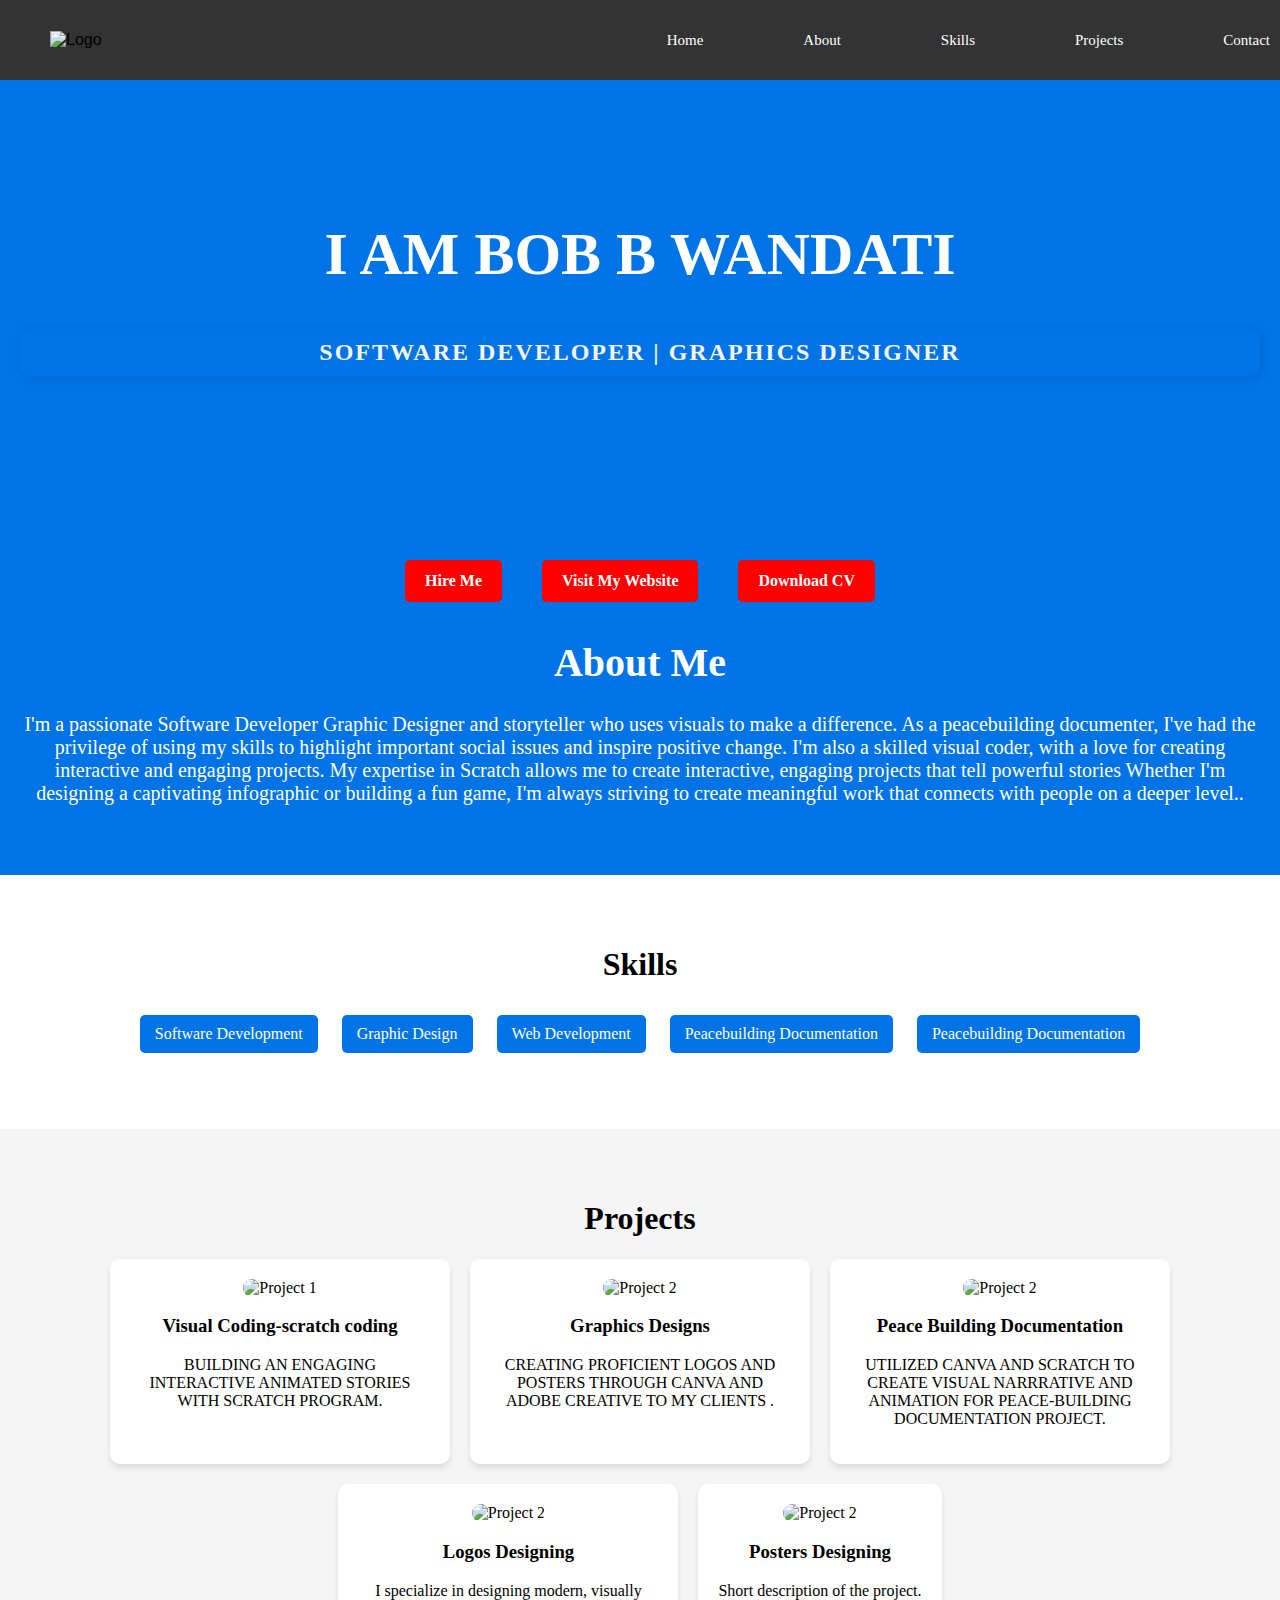
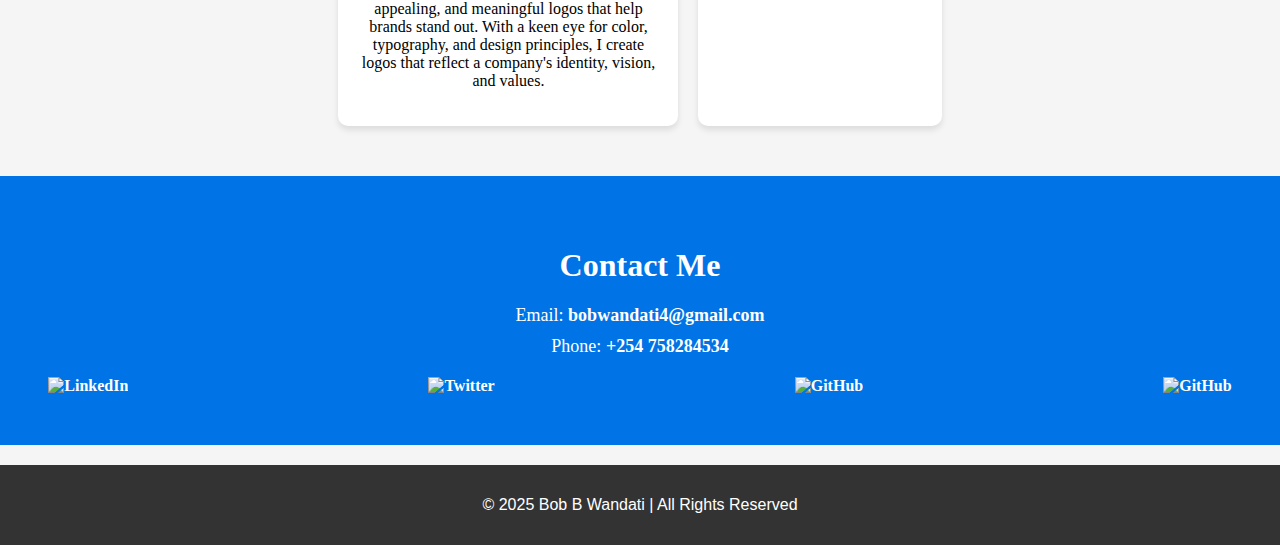
==== index.html @ 701328a1 "Update and rename bob.html to index.html" ====
<!DOCTYPE html>
<html lang="en">
<head>
    <meta charset="UTF-8">
    <meta name="viewport" content="width=device-width, initial-scale=1.0">
    <title>Portfolio - Bob B Wandati</title>
    <link rel="stylesheet" href="styles.css">
</head>
<body>
    <!-- Header Section -->
    <header>
        <div class="logo">
            <img src="Blue Modern Cyber Technology Logo.png" alt="Logo">
        </div>
        <nav>
            <ul>
                <li><a href="#home">Home</a></li>
                <li><a href="#about">About</a></li>
                <li><a href="#skills">Skills</a></li>
                <li><a href="#projects">Projects</a></li>
                <li><a href="#contact">Contact</a></li>
            </ul>
        </nav>
    </header>

    <!-- Home Section -->
    <section id="home" class="home">

        <div class="home-text">
            <h1>I AM BOB B WANDATI</h1>
            <h3 id="profession">Software Developer | Graphics Designer</h3>
        </div>
        
        
    </section>

    <!-- About Me Section -->
    <section id="about" class="about">
        <!-- Call to Action Buttons -->
        <div class="cta-buttons">
            <a href="https://sites.google.com/view/bobwandatiportfolio/home" class="btn">Hire Me</a>
            <a href="https://sites.google.com/view/wandatidesignhub/home" class="btn">Visit My Website</a>
            <a href="https://docs.google.com/document/d/1AGJ-Y9nCMlUKg-zZSNLIqFViucmyR55tr6EGC8L79cg/edit?usp=sharing" class="btn" download>Download CV</a>
        </div>
        <h1>About Me</h1>
        <p id="me">I'm a passionate Software Developer Graphic Designer and storyteller who uses visuals to make a difference. As a peacebuilding documenter, I've had the privilege of using my skills to highlight important social issues and inspire positive change. I'm also a skilled visual coder, with a love for creating interactive and engaging projects. My expertise in Scratch allows me to create interactive,
             engaging projects that tell powerful stories Whether 
             I'm designing a captivating infographic or building a fun game, I'm always striving to 
             create meaningful work that connects with people on a deeper level..</p>
             
            
    </section>

    <!-- Skills Section -->
    <section id="skills" class="skills">
        <h1>Skills</h1>
        <ul>
            <li>Software Development</li>
            <li>Graphic Design</li>
            <li>Web Development</li>
            <li>Peacebuilding Documentation</li>
            <li>Peacebuilding Documentation</li>
        </ul>
    </section>

    <!-- Projects Section -->
    <section id="projects" class="projects">
        <h1>Projects</h1>
        <div class="project-container">
            <div class="project-card">
                <img src="scratch.jpg" alt="Project 1">
                <h3>Visual Coding-scratch coding</h3>
                <p> BUILDING AN ENGAGING INTERACTIVE ANIMATED STORIES WITH SCRATCH PROGRAM.</p>
            </div>
            <div class="project-card">
                <img src="Yellow Blue Bold and Bright Sports News Facebook Video.jpg" alt="Project 2">
                <h3>Graphics Designs</h3>
                <p>CREATING PROFICIENT LOGOS AND POSTERS THROUGH CANVA AND ADOBE CREATIVE  TO MY CLIENTS .</p>
            </div>
            <div class="project-card">
                <img src="https://macmillan-dam.captureweb.co.uk/cdn/macmillan/previews/439664/d2600cec4c0f09bf8e6187a83a066343/0/14665546cf5662d409143d004ffc0c54/131898933.jpg" alt="Project 2">
                <h3>Peace Building Documentation</h3>
                <p>UTILIZED CANVA AND SCRATCH TO CREATE VISUAL NARRRATIVE  AND ANIMATION FOR PEACE-BUILDING DOCUMENTATION PROJECT.</p>
            </div>
            <div class="project-card">
                <img src="THE MASSAI GREATEST SACRIFICE.jpg" alt="Project 2">
                <h3>Logos Designing</h3>
                <p>I specialize in designing modern, visually appealing, and meaningful logos that help brands stand out. With a keen eye for color, typography, and design principles, I create logos that reflect a company's identity, vision, and values.</p>
            </div>
            <div class="project-card">
                <img src="download (1).jpg" alt="Project 2">
                <h3>Posters Designing</h3>
                <p>Short description of the project.</p>
            </div>
        </div>
    </section>

    <!-- Contact Section -->
    <!-- Contact Section -->
<section id="contact" class="contact">
    <h1>Contact Me</h1>
    <p>Email: <a href="mailto:bobwandati@example.com">bobwandati4@gmail.com</a></p>
    <p>Phone: <a href="tel:+254712345678">+254 758284534</a></p>

    <!-- Social Media Icons -->
    <div class="social-icons">
        <a href="https://www.linkedin.com/in/bob-wandati-149071333?utm_source=share&utm_
        campaign=share_via&utm_content=profile&utm_medium=android_app" target="_blank">
            <img src="linkedin-removebg-preview.png" alt="LinkedIn">
        </a>
        <a href="https://www.tiktok.com/@wandatitechhub?_t=8rXtpldW6x5&_r=1" target="_blank">
            <img src="tiktok-removebg-preview.png" alt="Twitter" height="20px" width="20px">
        </a>
        <a href="https://wa.link/qvybw0" target="_blank">
            <img src="whatsap-removebg-preview.png" alt="GitHub">
        </a>
        <a href="https://www.instagram.com/bobwandati4/profilecard/?igsh=Z3pnNm1ocTF1aHZ0" target="_blank">
            <img src="instagram_icon-removebg-preview.png" alt="GitHub">
        </a>
    </div>
</section>


    <!-- Footer Section -->
    <footer>
        <p>&copy; 2025 Bob B Wandati | All Rights Reserved</p>
    </footer>
</body>
</html>
---- styles.css ----
/* General Styles */
body {
  font-family: Arial, sans-serif;
  margin: 0;
  padding: 0;
  background-color: #f5f5f5;
}

/* Header */
header {
  display: flex;
  justify-content: space-between;
  align-items: center;
  background-color: #333;
  padding: 15px 50px;
  position: fixed;
  width: 100%;
  top: 0;
  left: 0;
  z-index: 100;
}

.logo img {
  height: 50px;
}

nav ul {
  list-style: none;
  display: flex;
  gap: 10px;
  margin-left: 100px;
}

nav ul li {
  display: inline;
  margin-left: 30px;
}

nav ul li a {
  color: white;
  text-decoration: none;
  font-size: 16px;
  margin-right: 60px;
  gap: 5px;
  font-family: "Times New Roman", Times, serif;
  font-size: 15px;
}

nav ul li a:hover {
  color: #0073e6;
  background-color: darkred;
}

/* Home Section */
.home {
  text-align: center;
  background-color: #0073e6;
  color: white;
  padding: 100px 20px;
  margin-top: 80px;
  font-family: Cambria, Cochin, Georgia, Times, "Times New Roman", serif;
  font-size: 30px;
}

.profile-img {
  width: 150px;
  height: 150px;
  border-radius: 50%;
  margin-bottom: 20px;
}

/* About Section */
.about {
  text-align: center;
  background-color: #0073e6;
  color: white;
  padding: 50px 20px;
  margin: 0;
  font-size: 20px;
  font-family: Cambria, Cochin, Georgia, Times, "Times New Roman", serif;
}

/* Skills Section */
.skills {
  text-align: center;
  padding: 50px 20px;
  background-color: white;
  font-family: Cambria, Cochin, Georgia, Times, "Times New Roman", serif;
}

.skills ul {
  list-style: none;
  padding: 0;
}

.skills ul li {
  display: inline-block;
  margin: 10px;
  background: #0073e6;
  color: white;
  padding: 10px 15px;
  border-radius: 5px;
}

/* Projects Section */
.projects {
  text-align: center;
  padding: 50px 20px;
  background-color: #f5f5f5;
  font-family: Cambria, Cochin, Georgia, Times, "Times New Roman", serif;
}

.project-container {
  display: flex;
  justify-content: center;
  gap: 20px;
  flex-wrap: wrap;
}

.project-card {
  background: white;
  padding: 20px;
  border-radius: 10px;
  box-shadow: 0px 4px 6px rgba(0, 0, 0, 0.1);
  max-width: 300px;
  gap: 10px;
}

.project-card img {
  width: 100%;
  border-radius: 10px;
}

/* Contact Section */
/* Contact Section */
.contact {
  text-align: center;
  background-color: #0073e6;
  color: white;
  padding: 50px 20px;
  font-family: Cambria, Cochin, Georgia, Times, "Times New Roman", serif;
}

.contact p {
  font-size: 18px;
  margin: 10px 0;
}

.contact a {
  color: white;
  text-decoration: none;
  font-weight: bold;
}

.contact a:hover {
  text-decoration: underline;
}

/* Social Media Icons */
.social-icons {
  display: flex;
  justify-content: center;  /* Centers the icons */
  gap: 300px;  /* Increased space between icons */
  margin-top: 20px;
}

.social-icons a {
  display: inline-block;
}

.social-icons img {
  width: 40px;
  height: 40px;
  transition: transform 0.3s ease-in-out;
}

.social-icons img:hover {
  transform: scale(1.1);
}


/* Footer */
footer {
  text-align: center;
  background: #333;
  color: white;
  padding: 15px;
  margin-top: 20px;
}
/*home page paragraph*/
#profession {
  font-size: 24px;
  font-weight: bold;
  color: #f5f5f5;
  text-transform: uppercase;
  text-align: center;
  letter-spacing: 2px;
  margin-top: 10px;
  background-color: #0073e6;
  padding: 10px 20px;
  border-radius: 10px;
  box-shadow: 2px 2px 10px rgba(0, 0, 0, 0.1);
}
/*about me paragraph*/
#me {
  font-family: "Times New Roman", Times, serif;
  font-size: 20px;
}
/* CTA Buttons */
/* Center the CTA Buttons */
.cta-buttons {
  display: flex;
  justify-content: center; /* Centers the buttons horizontally */
  gap: 20px; /* Adds space between the buttons */
  margin-top: 0px;
}

/* Common Button Styling */
.cta-buttons .btn {
  display: inline-block;
  background-color: red;
  color: white;
  padding: 12px 20px;
  margin: 10px;
  text-decoration: none;
  font-size: 16px;
  font-weight: bold;
  border-radius: 5px;
  transition: 0.3s ease;
}

/* Hover Effect */
.cta-buttons .btn:hover {
  background-color: darkred;
}
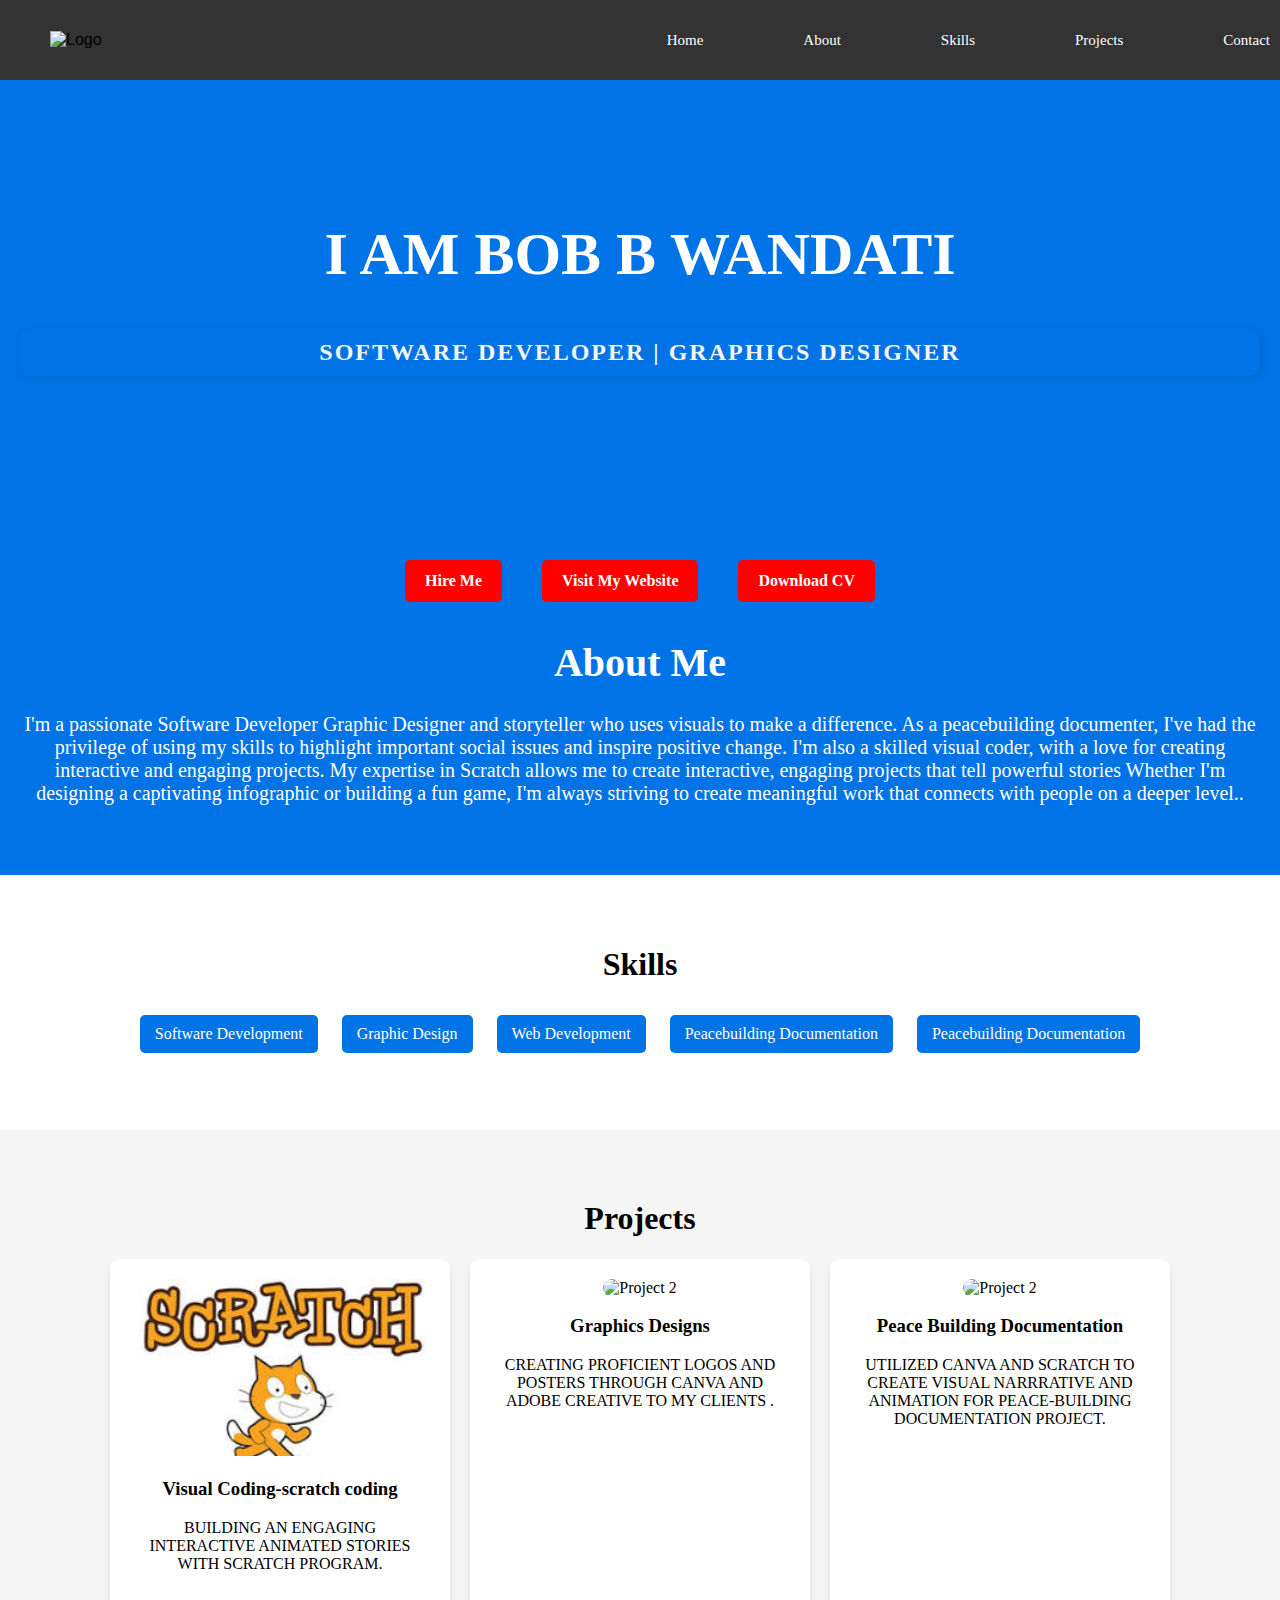
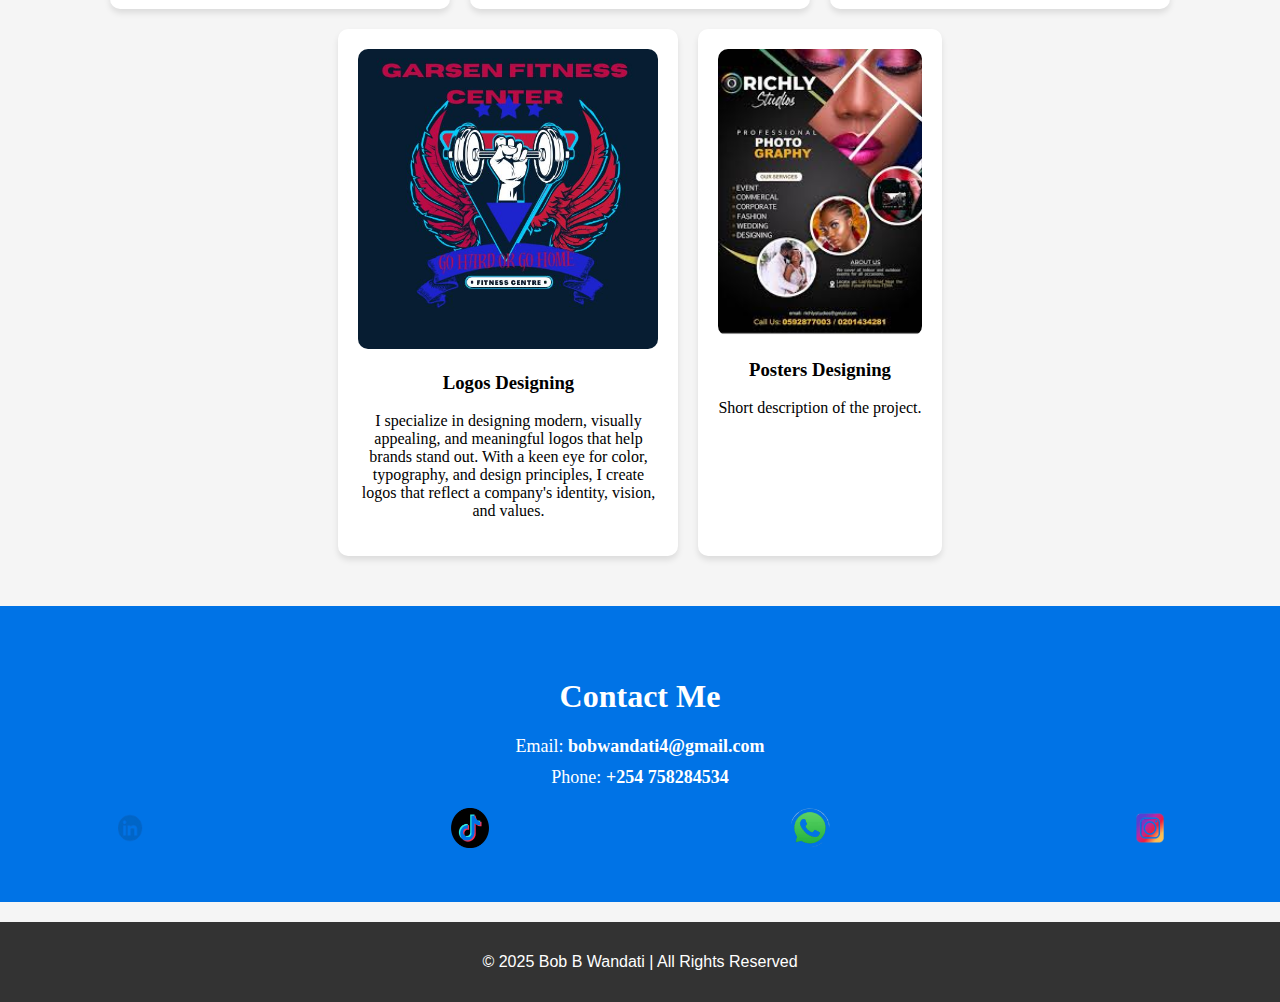
==== commit d5b4868a: "Update index.html" ====
--- a/index.html
+++ b/index.html
@@ -10,7 +10,7 @@
     <!-- Header Section -->
     <header>
         <div class="logo">
-            <img src="Blue Modern Cyber Technology Logo.png" alt="Logo">
+            <img src="https://github.com/BOBWANDATI/port/blob/main/Blue%20Modern%20Cyber%20Technology%20Logo.png" alt="Logo">
         </div>
         <nav>
             <ul>
@@ -73,7 +73,7 @@
                 <p> BUILDING AN ENGAGING INTERACTIVE ANIMATED STORIES WITH SCRATCH PROGRAM.</p>
             </div>
             <div class="project-card">
-                <img src="Yellow Blue Bold and Bright Sports News Facebook Video.jpg" alt="Project 2">
+                <img src="https://github.com/BOBWANDATI/port/blob/main/Yellow%20Blue%20Bold%20and%20Bright%20Sports%20News%20Facebook%20Video.jpg?raw=true" alt="Project 2">
                 <h3>Graphics Designs</h3>
                 <p>CREATING PROFICIENT LOGOS AND POSTERS THROUGH CANVA AND ADOBE CREATIVE  TO MY CLIENTS .</p>
             </div>
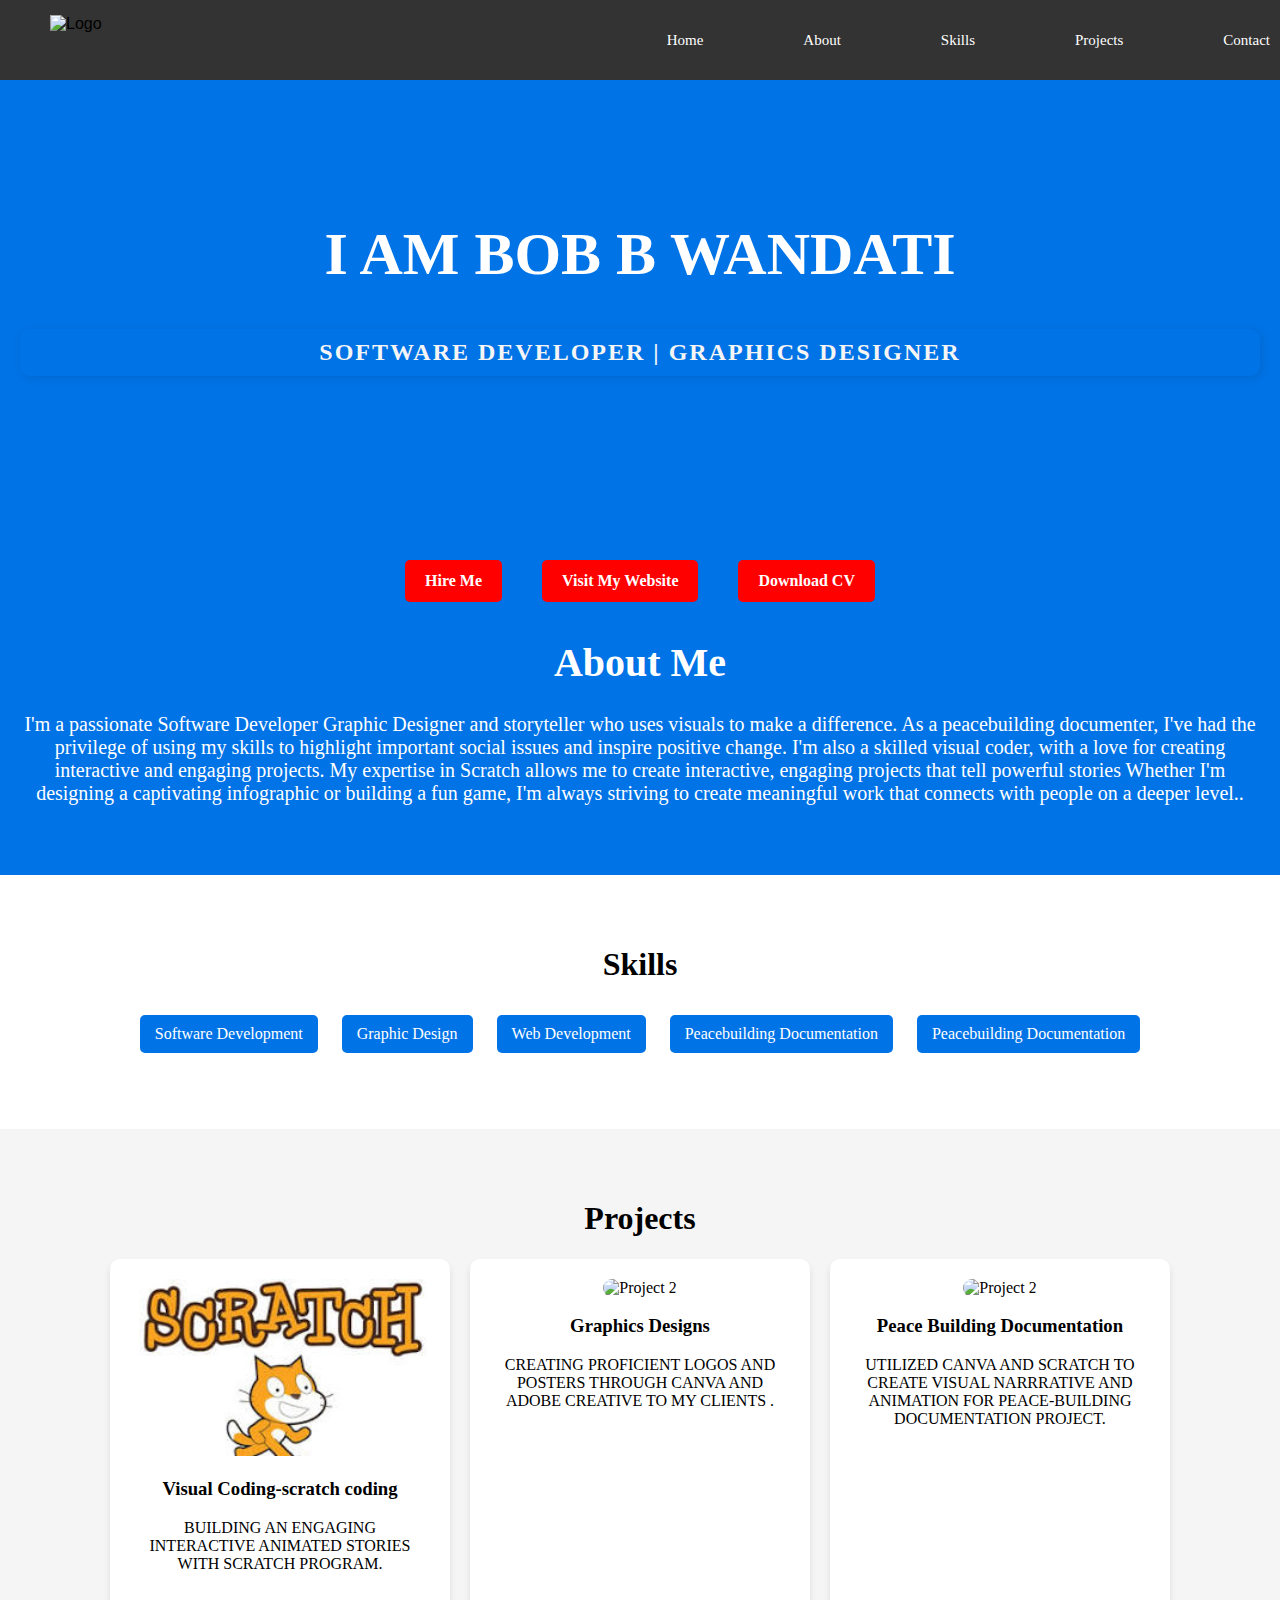
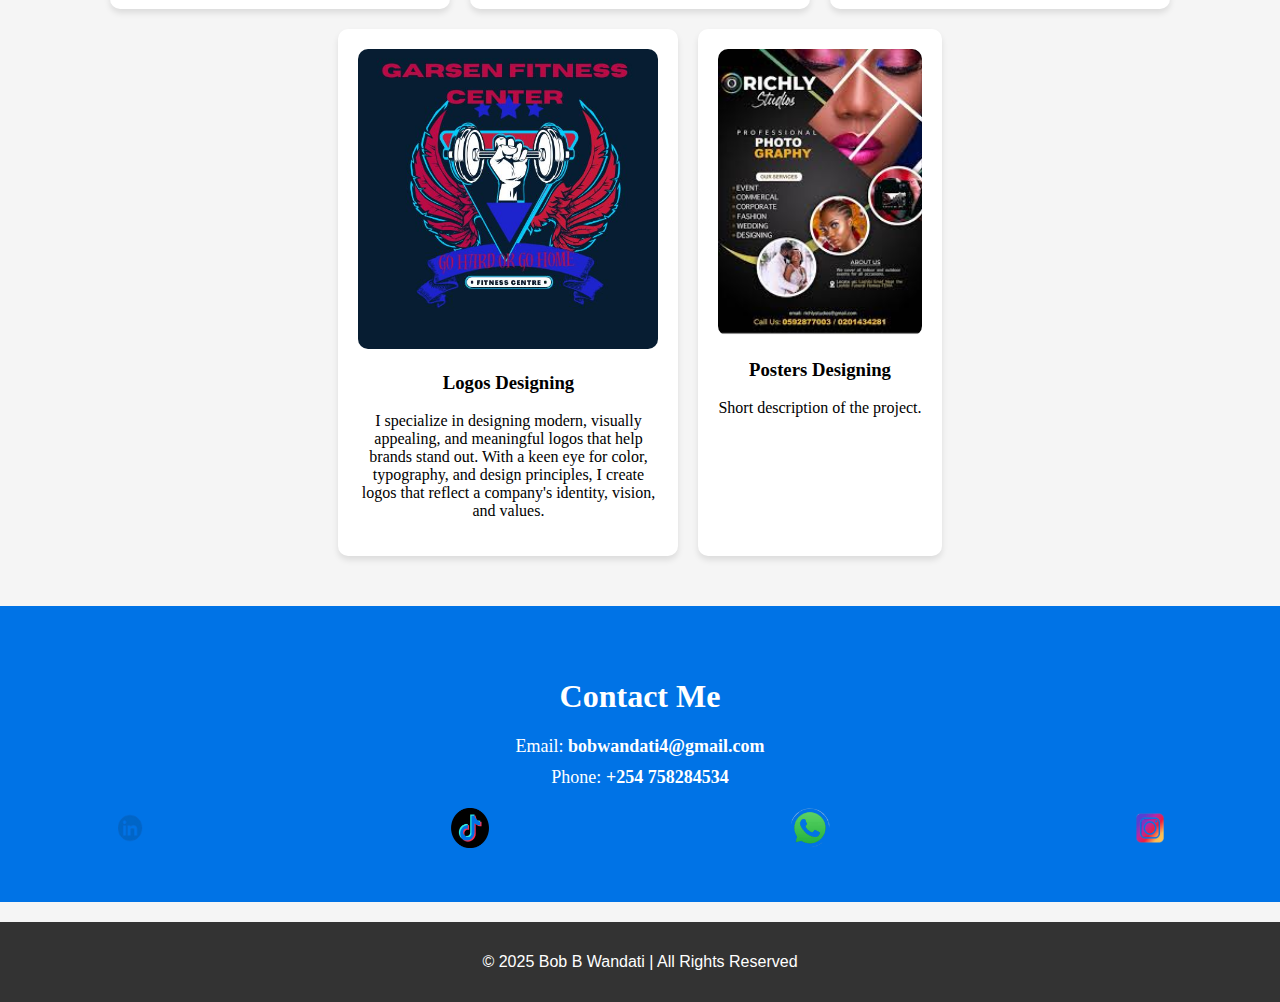
==== commit 6e03b07e: "Update index.html" ====
--- a/index.html
+++ b/index.html
@@ -10,17 +10,22 @@
     <!-- Header Section -->
     <header>
         <div class="logo">
-            <img src="https://github.com/BOBWANDATI/port/blob/main/Blue%20Modern%20Cyber%20Technology%20Logo.png" alt="Logo">
+            <img src="https://github.com/BOBWANDATI/port/blob/main/Blue%20Modern%20Cyber%20Technology%20Logo.png?raw=true" alt="Logo">
         </div>
-        <nav>
-            <ul>
-                <li><a href="#home">Home</a></li>
-                <li><a href="#about">About</a></li>
-                <li><a href="#skills">Skills</a></li>
-                <li><a href="#projects">Projects</a></li>
-                <li><a href="#contact">Contact</a></li>
-            </ul>
-        </nav>
+       <nav>
+        <div class="menu-toggle" id="mobile-menu">
+            <span class="bar"></span>
+            <span class="bar"></span>
+            <span class="bar"></span>
+        </div>
+        <ul class="nav-links">
+            <li><a href="#home">Home</a></li>
+            <li><a href="#about">About</a></li>
+            <li><a href="#skills">Skills</a></li>
+            <li><a href="#projects">Projects</a></li>
+            <li><a href="#contact">Contact</a></li>
+        </ul>
+    </nav>
     </header>
 
     <!-- Home Section -->
--- a/styles.css
+++ b/styles.css
@@ -8,22 +8,23 @@
 
 /* Header */
 header {
-  display: flex;
-  justify-content: space-between;
-  align-items: center;
-  background-color: #333;
-  padding: 15px 50px;
-  position: fixed;
-  width: 100%;
-  top: 0;
-  left: 0;
-  z-index: 100;
+    display: flex;
+    justify-content: space-between;
+    align-items: center;
+    background-color: #333;
+    padding: 15px 50px;
+    position: fixed;
+    width: 100%;
+    top: 0;
+    left: 0;
+    z-index: 100;
 }
 
 .logo img {
-  height: 50px;
-}
-
+    height: 50px; /* Ensure the logo has a fixed height */
+    width: auto; /* Maintain aspect ratio */
+    display: block; /* Ensure the image is displayed as a block element */
+}
 nav ul {
   list-style: none;
   display: flex;
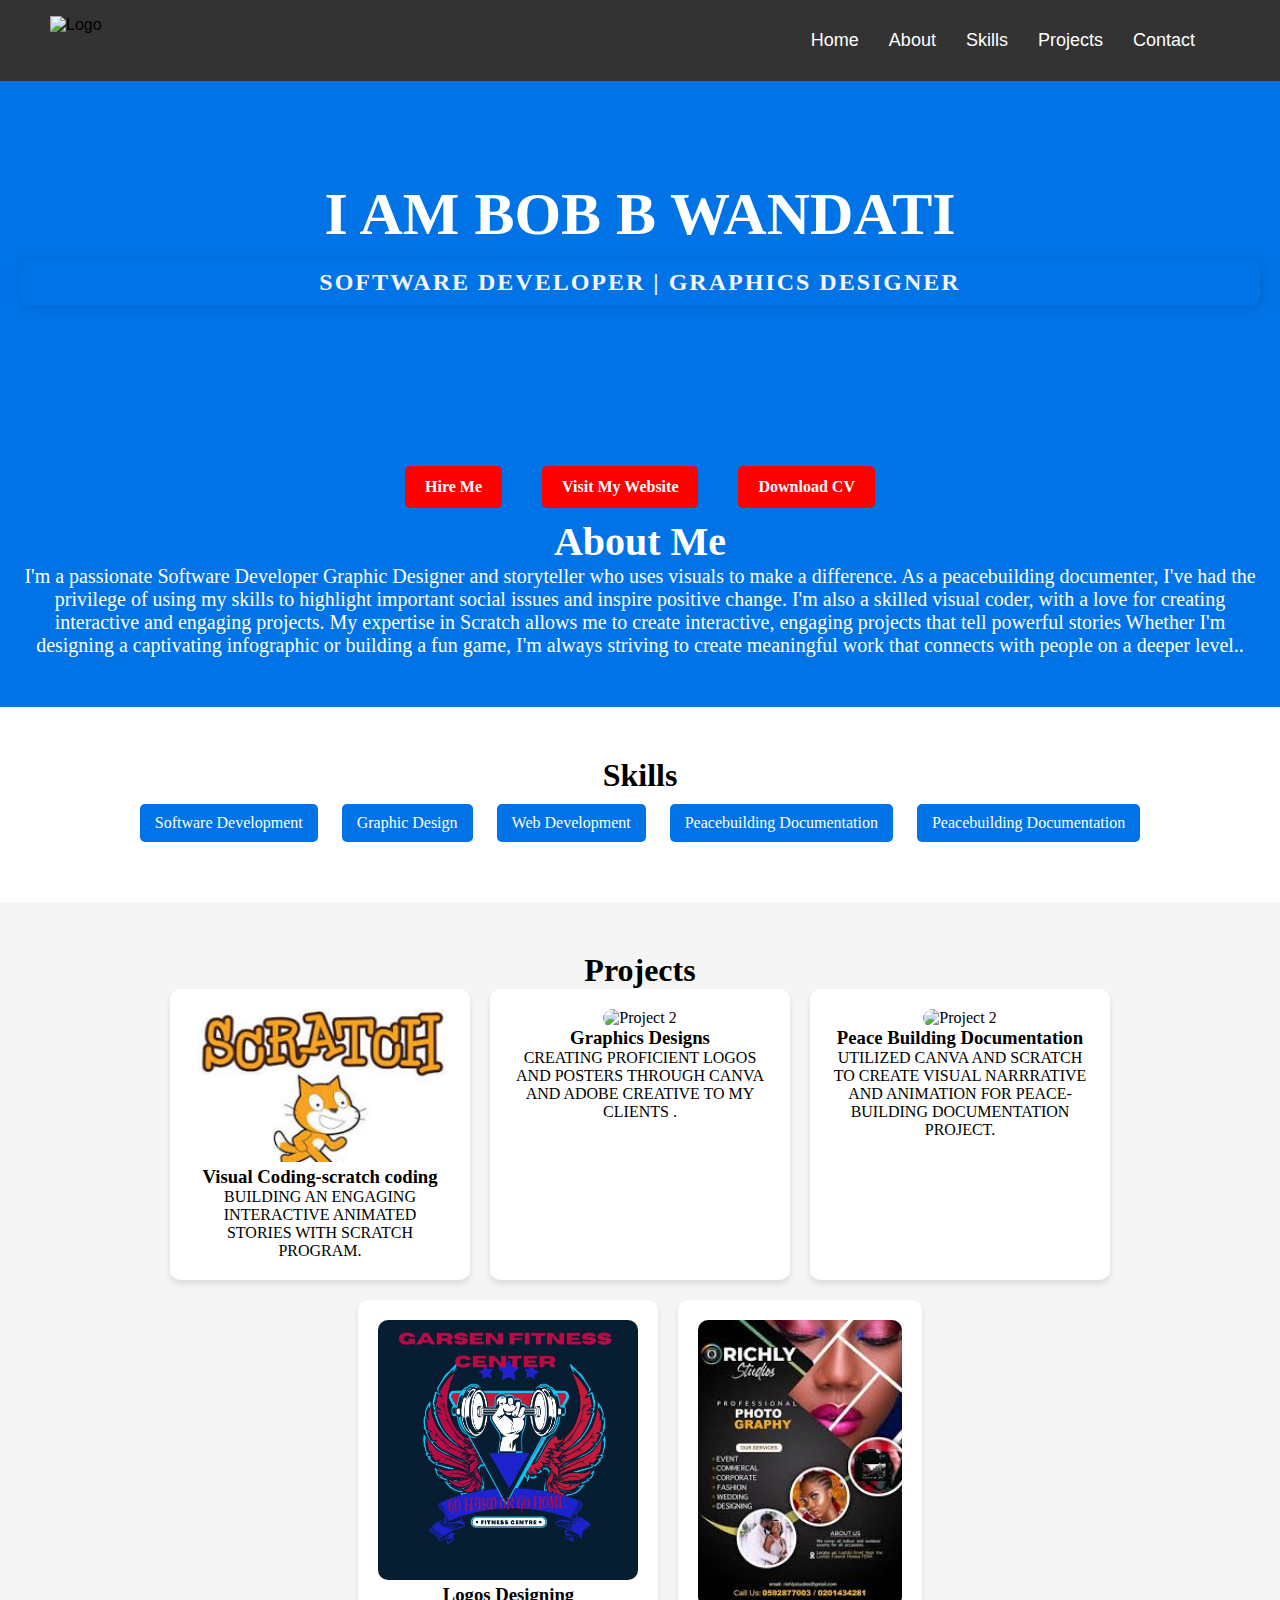
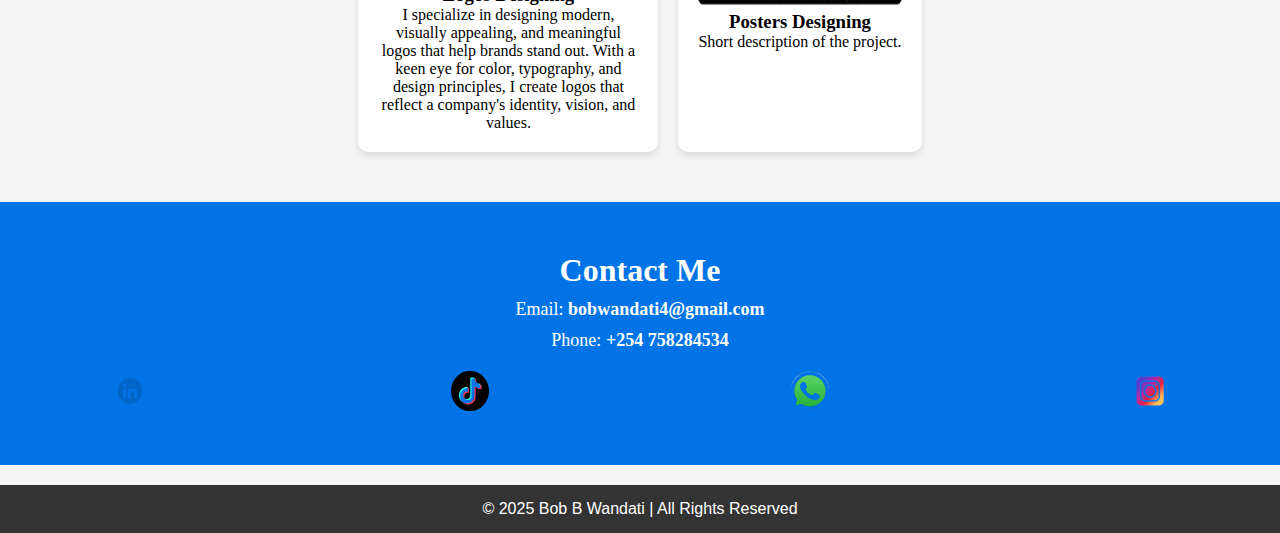
==== commit 41c3de46: "Update index.html" ====
--- a/index.html
+++ b/index.html
@@ -130,5 +130,11 @@
     <footer>
         <p>&copy; 2025 Bob B Wandati | All Rights Reserved</p>
     </footer>
+     <!-- JavaScript for Toggle Menu -->
+    <script>
+        document.getElementById("mobile-menu").addEventListener("click", function() {
+            document.getElementById("nav-links").classList.toggle("active");
+        });
+    </script>
 </body>
 </html>
--- a/styles.css
+++ b/styles.css
@@ -25,32 +25,83 @@
     width: auto; /* Maintain aspect ratio */
     display: block; /* Ensure the image is displayed as a block element */
 }
-nav ul {
-  list-style: none;
-  display: flex;
-  gap: 10px;
-  margin-left: 100px;
-}
-
-nav ul li {
-  display: inline;
-  margin-left: 30px;
-}
-
-nav ul li a {
-  color: white;
-  text-decoration: none;
-  font-size: 16px;
-  margin-right: 60px;
-  gap: 5px;
-  font-family: "Times New Roman", Times, serif;
-  font-size: 15px;
-}
-
-nav ul li a:hover {
-  color: #0073e6;
-  background-color: darkred;
-}
+/* Reset styles */
+* {
+    margin: 0;
+    padding: 0;
+    box-sizing: border-box;
+}
+
+body {
+    font-family: Arial, sans-serif;
+}
+
+/* Navigation Bar */
+nav {
+    display: flex;
+    justify-content: space-between;
+    align-items: center;
+    padding: 15px 20px;
+    background: #333;
+    position: relative;
+}
+
+.nav-links {
+    list-style: none;
+    display: flex;
+}
+
+.nav-links li {
+    margin: 0 15px;
+}
+
+.nav-links a {
+    color: white;
+    text-decoration: none;
+    font-size: 18px;
+}
+
+/* Hamburger Menu Button */
+.menu-toggle {
+    display: none;
+    flex-direction: column;
+    cursor: pointer;
+}
+
+.bar {
+    width: 30px;
+    height: 4px;
+    background: white;
+    margin: 5px 0;
+    border-radius: 3px;
+}
+
+/* Responsive Design */
+@media screen and (max-width: 768px) {
+    .menu-toggle {
+        display: flex;
+    }
+
+    .nav-links {
+        display: none;
+        flex-direction: column;
+        width: 100%;
+        background: #333;
+        position: absolute;
+        top: 60px;
+        left: 0;
+        text-align: center;
+    }
+
+    .nav-links.active {
+        display: flex;
+    }
+
+    .nav-links li {
+        padding: 10px 0;
+    }
+}
+
 
 /* Home Section */
 .home {
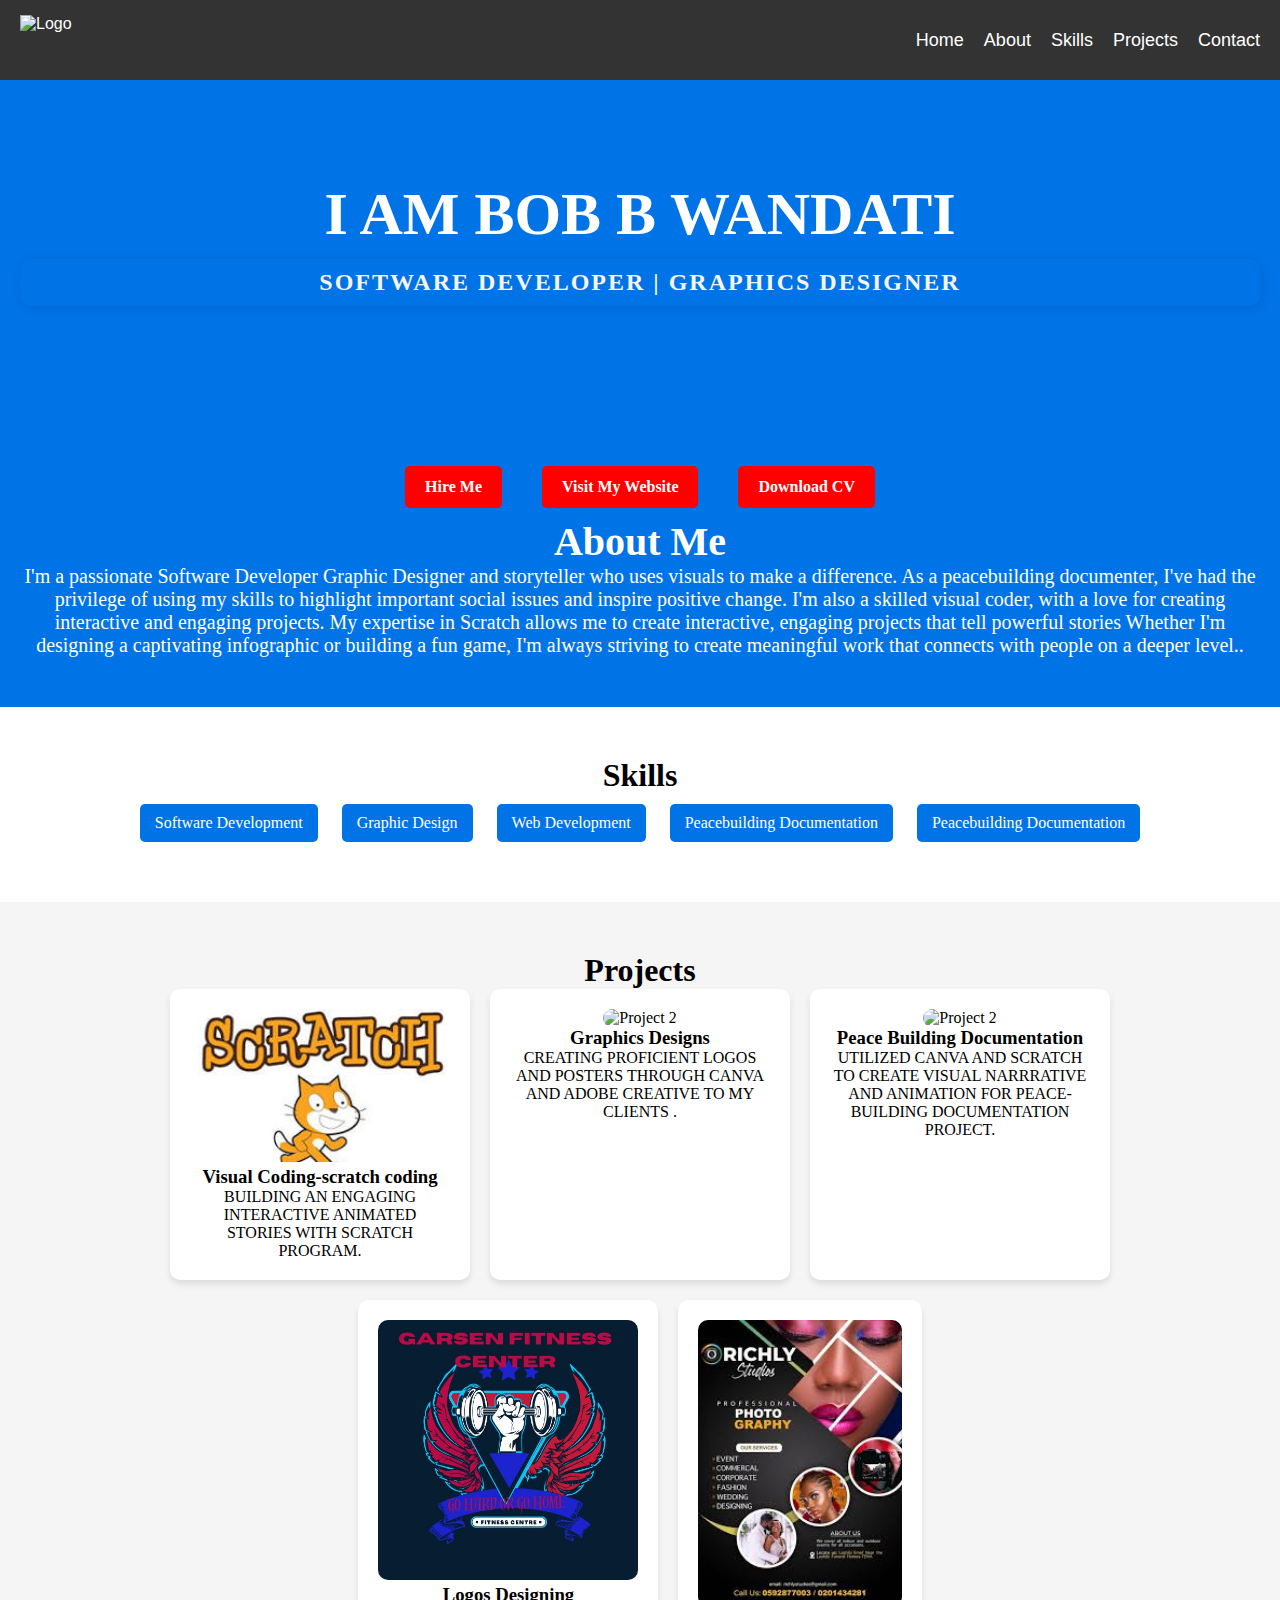
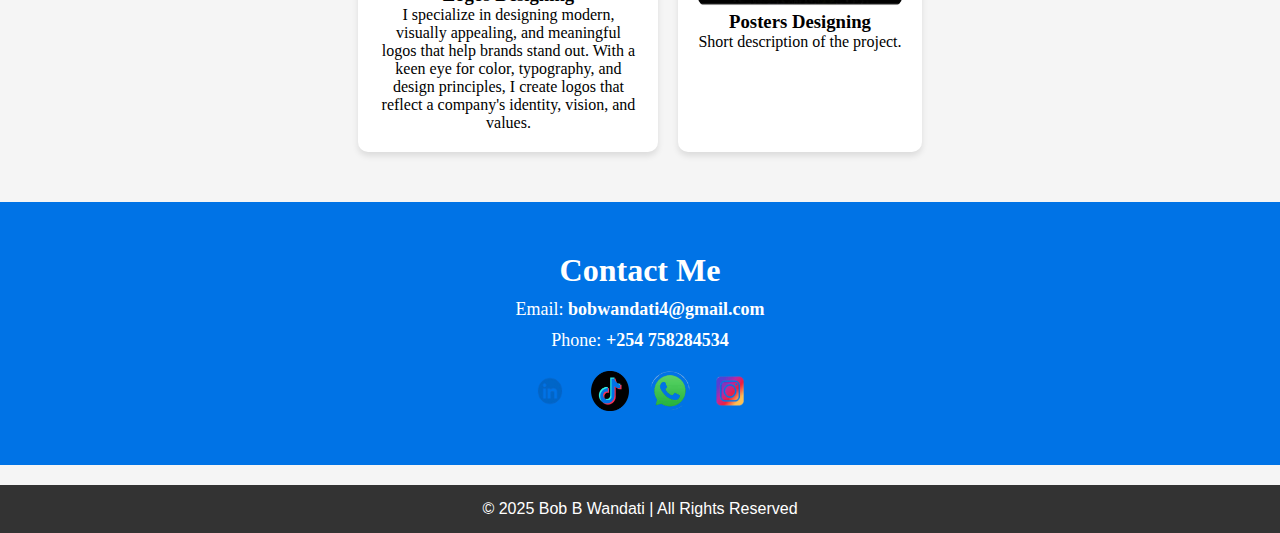
==== commit 68c7ec17: "Update index.html" ====
--- a/index.html
+++ b/index.html
@@ -130,11 +130,6 @@
     <footer>
         <p>&copy; 2025 Bob B Wandati | All Rights Reserved</p>
     </footer>
-     <!-- JavaScript for Toggle Menu -->
-    <script>
-        document.getElementById("mobile-menu").addEventListener("click", function() {
-            document.getElementById("nav-links").classList.toggle("active");
-        });
-    </script>
+    <script>script.js</script>
 </body>
 </html>
--- a/styles.css
+++ b/styles.css
@@ -37,70 +37,6 @@
 }
 
 /* Navigation Bar */
-nav {
-    display: flex;
-    justify-content: space-between;
-    align-items: center;
-    padding: 15px 20px;
-    background: #333;
-    position: relative;
-}
-
-.nav-links {
-    list-style: none;
-    display: flex;
-}
-
-.nav-links li {
-    margin: 0 15px;
-}
-
-.nav-links a {
-    color: white;
-    text-decoration: none;
-    font-size: 18px;
-}
-
-/* Hamburger Menu Button */
-.menu-toggle {
-    display: none;
-    flex-direction: column;
-    cursor: pointer;
-}
-
-.bar {
-    width: 30px;
-    height: 4px;
-    background: white;
-    margin: 5px 0;
-    border-radius: 3px;
-}
-
-/* Responsive Design */
-@media screen and (max-width: 768px) {
-    .menu-toggle {
-        display: flex;
-    }
-
-    .nav-links {
-        display: none;
-        flex-direction: column;
-        width: 100%;
-        background: #333;
-        position: absolute;
-        top: 60px;
-        left: 0;
-        text-align: center;
-    }
-
-    .nav-links.active {
-        display: flex;
-    }
-
-    .nav-links li {
-        padding: 10px 0;
-    }
-}
 
 
 /* Home Section */
@@ -120,6 +56,82 @@
   border-radius: 50%;
   margin-bottom: 20px;
 }
+/* styles.css */
+body {
+    font-family: Arial, sans-serif;
+    margin: 0;
+    padding: 0;
+}
+
+header {
+    display: flex;
+    justify-content: space-between;
+    align-items: center;
+    background-color: #333;
+    padding: 15px 20px;
+    color: white;
+}
+
+.logo img {
+    height: 50px;
+}
+
+nav {
+    position: relative;
+}
+
+.nav-links {
+    list-style: none;
+    display: flex;
+    gap: 20px;
+}
+
+.nav-links li {
+    display: inline;
+}
+
+.nav-links a {
+    color: white;
+    text-decoration: none;
+    font-size: 18px;
+}
+
+.menu-toggle {
+    display: none;
+    flex-direction: column;
+    cursor: pointer;
+}
+
+.menu-toggle .bar {
+    background-color: white;
+    height: 4px;
+    width: 30px;
+    margin: 4px 0;
+}
+
+@media screen and (max-width: 768px) {
+    .menu-toggle {
+        display: flex;
+    }
+    .nav-links {
+        display: none;
+        flex-direction: column;
+        position: absolute;
+        top: 60px;
+        left: 0;
+        background-color: #333;
+        width: 100%;
+        padding: 10px 0;
+    }
+    .nav-links.active {
+        display: flex;
+    }
+    .nav-links li {
+        text-align: center;
+        padding: 10px 0;
+    }
+}
+
 
 /* About Section */
 .about {
@@ -212,7 +224,7 @@
 .social-icons {
   display: flex;
   justify-content: center;  /* Centers the icons */
-  gap: 300px;  /* Increased space between icons */
+  gap: 20px;  /* Increased space between icons */
   margin-top: 20px;
 }
 
